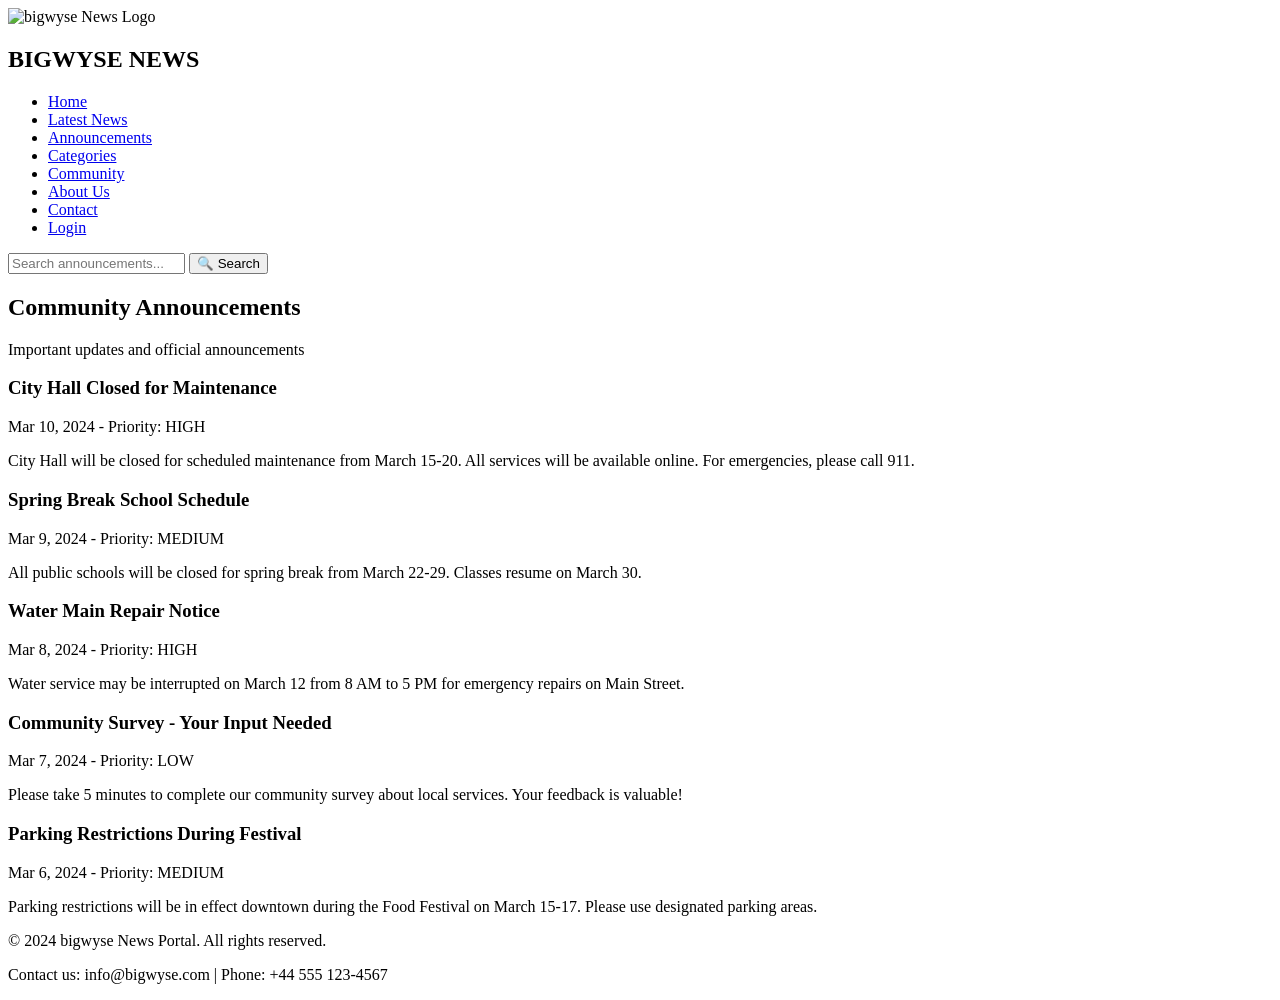
==== news-portal-website/announcements.html @ 18c3be44 "news-portal" ====
<!DOCTYPE html>
<html lang="en">
<head>
    <meta charset="UTF-8">
    <meta name="viewport" content="width=device-width, initial-scale=1.0">
    <title>Announcements - bigwyse News Portal</title>
    <link rel="stylesheet" href="css/style.css">
</head>
<body>
    <!-- Navigation Bar -->
    <nav class="navbar">
        <div class="nav-container">
            <div class="logo">
                <img src="images/mylogo.png" alt="bigwyse News Logo" class="logo-image" width="150" height="70">
                <h1>BIGWYSE NEWS</h1>
                </img>
            </div>
            <ul class="nav-menu">
                <li><a href="homepage.html">Home</a></li>
                <li><a href="latest-news.html">Latest News</a></li>
                <li><a href="announcements.html" class="active">Announcements</a></li>
                <li><a href="categories.html">Categories</a></li>
                <li><a href="community.html">Community</a></li>
                <li><a href="about.html">About Us</a></li>
                <li><a href="contact.html">Contact</a></li>
                <li><a href="login.html" class="login-btn">Login</a></li>
            </ul>
        </div>
    </nav>

    <!-- Search Bar -->
    <div class="search-container">
        <input type="text" id="searchInput" placeholder="Search announcements..." class="search-bar">
        <button class="search-btn">🔍 Search</button>
    </div>

    <!-- Page Header -->
    <section class="page-header">
        <h1>Community Announcements</h1>
        <p>Important updates and official announcements</p>
    </section>

    <!-- Announcements List -->
    <section class="announcements-section">
        <div class="announcements-list" id="announcementsList">
            <!-- Announcements will be loaded here by JavaScript -->
        </div>
    </section>

     <!-- Footer -->
         <footer class="footer">
            <div class="footer-content">
            <p>&copy; 2024 bigwyse News Portal. All rights reserved.</p>
            <p>Contact us: info@bigwyse.com | Phone: +44 555 123-4567</p>
        </div>
    </footer>

    <script src="js/data.js"></script>
    <script src="js/announcements.js"></script>
</body>
</html>
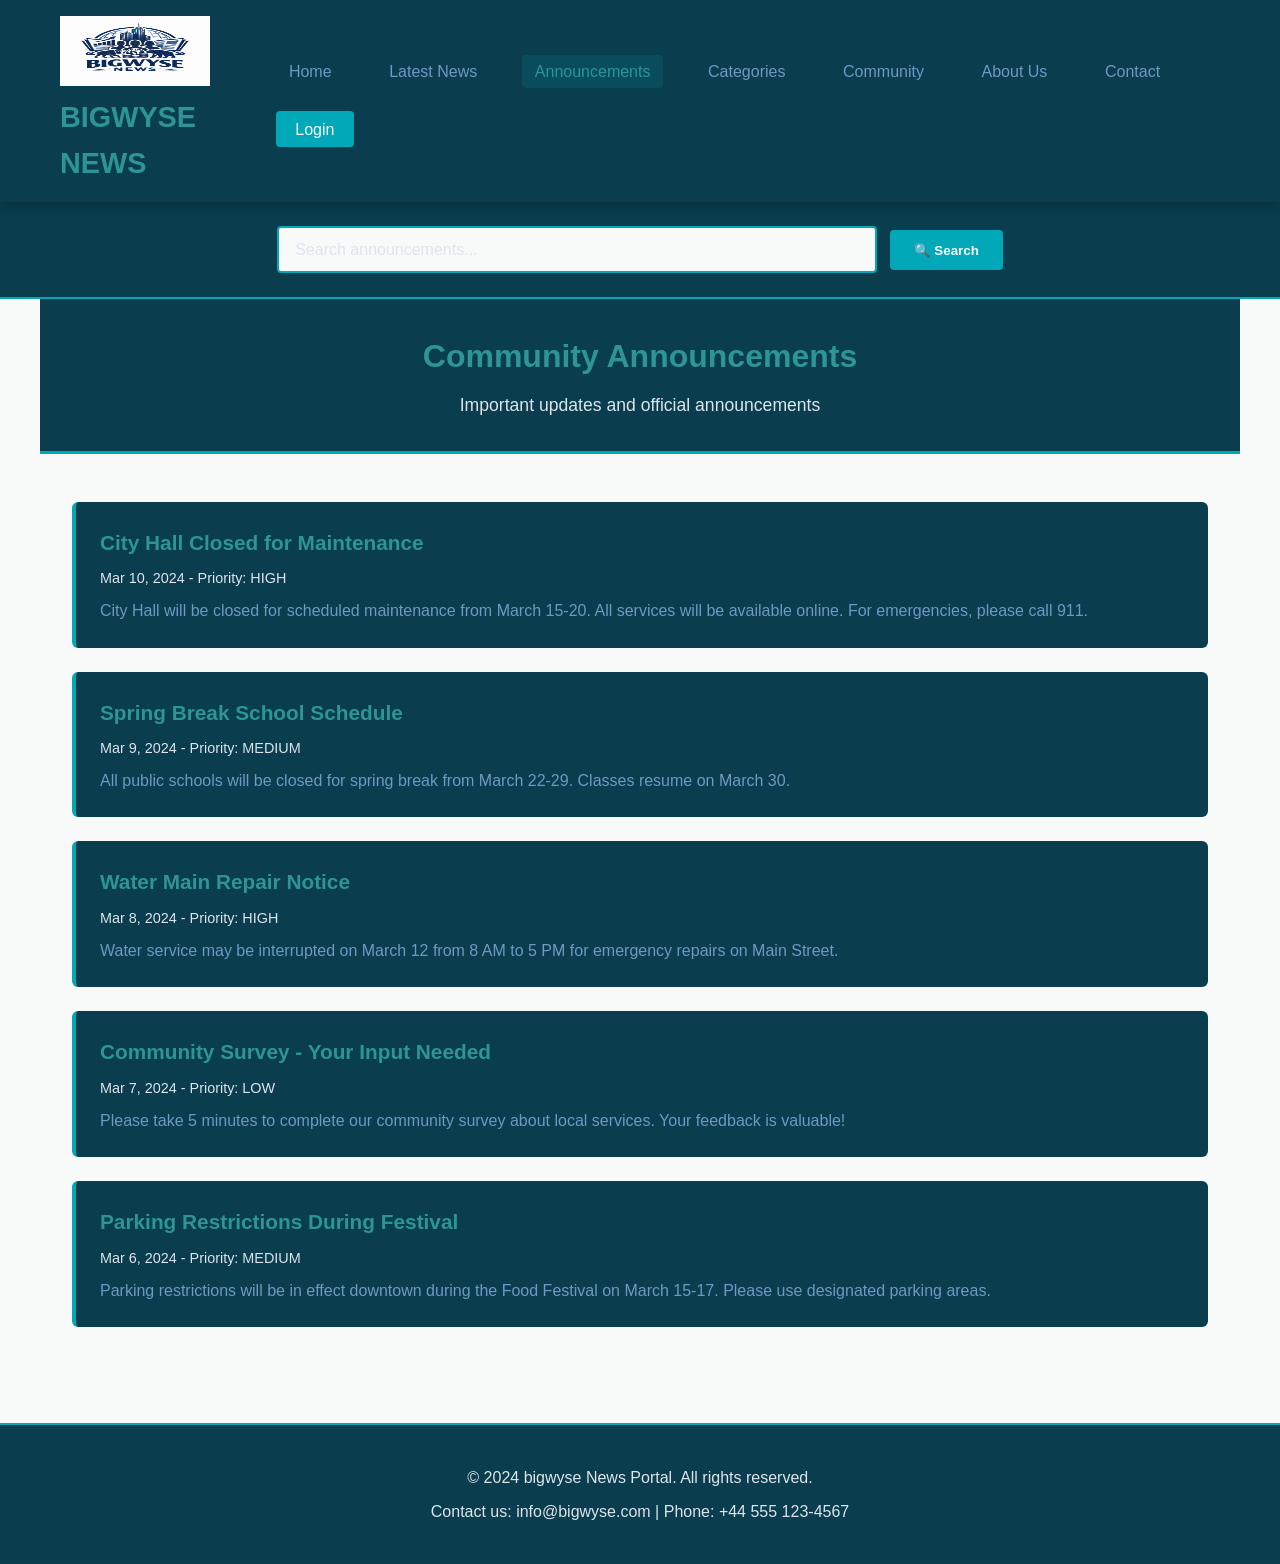
==== commit 7ad07759: "news-portal" ====
--- a/news-portal-website/announcements.html
+++ b/news-portal-website/announcements.html
@@ -16,7 +16,7 @@
                 </img>
             </div>
             <ul class="nav-menu">
-                <li><a href="homepage.html">Home</a></li>
+                <li><a href="index.html">Home</a></li>
                 <li><a href="latest-news.html">Latest News</a></li>
                 <li><a href="announcements.html" class="active">Announcements</a></li>
                 <li><a href="categories.html">Categories</a></li>
--- a/news-portal-website/css/style.css
+++ b/news-portal-website/css/style.css
@@ -0,0 +1,895 @@
+*{
+    margin: 0;
+    padding: 0;
+    box-sizing: border-box;
+}
+
+:root {
+    --primary-color: #0a3d4d;
+    --secondary-color: #00a8b8;
+    --accent-color: #2d9595;
+    --dark-bg: #f8fafa;
+    --light-text: #6f98c4;
+    --gray-text: #dde4eb;
+    --border-color: #1a4d5c;
+    --hover-color: #00c4d8;
+}
+
+body {
+    font-family: 'Segoe UI', Tahoma, Geneva, Verdana, sans-serif;
+    background-color: var(--dark-bg);
+    color: var(--light-text);
+    line-height: 1.6;
+}
+
+/* ===== NAVIGATION BAR ===== */
+.navbar {
+    background-color: var(--primary-color);
+    padding: 1rem 0;
+    position: sticky;
+    top: 0;
+    z-index: 1000;
+    box-shadow: 0 2px 10px rgba(0, 0, 0, 0.3);
+}
+
+.nav-container {
+    max-width: 1200px;
+    margin: 0 auto;
+    padding: 0 20px;
+    display: flex;
+    justify-content: space-between;
+    align-items: center;
+}
+
+.logo h1 {
+    font-size: 1.8rem;
+    color: var(--accent-color);
+    font-weight: bold;
+}
+
+.nav-menu {
+    display: flex;
+    list-style: none;
+    gap: 2rem;
+    align-items: center;
+    flex-wrap: wrap;
+}
+
+.nav-menu a {
+    color: var(--light-text);
+    text-decoration: none;
+    font-weight: 500;
+    transition: color 0.3s ease;
+    padding: 0.5rem 0.8rem;
+    border-radius: 4px;
+}
+
+.nav-menu a:hover,
+.nav-menu a.active {
+    color: var(--accent-color);
+    background-color: rgba(0, 212, 232, 0.1);
+}
+
+.login-btn {
+    background-color: var(--secondary-color);
+    color: var(--dark-bg) !important;
+    padding: 0.6rem 1.2rem !important;
+    border-radius: 4px;
+    font-weight: bold;
+}
+
+.login-btn:hover {
+    background-color: var(--accent-color) !important;
+}
+
+/* ===== SEARCH BAR ===== */
+.search-container {
+    background-color: var(--primary-color);
+    padding: 1.5rem 0;
+    text-align: center;
+    border-bottom: 2px solid var(--secondary-color);
+}
+
+.search-bar {
+    width: 60%;
+    max-width: 600px;
+    padding: 0.8rem 1rem;
+    border: 2px solid var(--secondary-color);
+    border-radius: 4px;
+    background-color: var(--dark-bg);
+    color: var(--light-text);
+    font-size: 1rem;
+}
+
+.search-bar::placeholder {
+    color: var(--gray-text);
+}
+
+.search-bar:focus {
+    outline: none;
+    border-color: var(--accent-color);
+    box-shadow: 0 0 10px rgba(0, 212, 232, 0.3);
+}
+
+.search-btn {
+    padding: 0.8rem 1.5rem;
+    margin-left: 0.5rem;
+    background-color: var(--secondary-color);
+    color: var(--dark-bg);
+    border: none;
+    border-radius: 4px;
+    font-weight: bold;
+    cursor: pointer;
+    transition: background-color 0.3s ease;
+}
+
+.search-btn:hover {
+    background-color: var(--accent-color);
+}
+
+/* ===== HERO SECTION ===== */
+.hero {
+    background: linear-gradient(135deg, var(--primary-color), var(--secondary-color));
+    padding: 4rem 2rem;
+    text-align: center;
+    color: var(--light-text);
+}
+
+.hero-content h2 {
+    font-size: 2.5rem;
+    margin-bottom: 1rem;
+    color: var(--accent-color);
+}
+
+.hero-content p {
+    font-size: 1.2rem;
+    color: var(--gray-text);
+}
+
+/* ===== PAGE HEADER ===== */
+.page-header {
+    background-color: var(--primary-color);
+    padding: 2rem;
+    text-align: center;
+    border-bottom: 3px solid var(--secondary-color);
+}
+
+.page-header h1 {
+    font-size: 2rem;
+    color: var(--accent-color);
+    margin-bottom: 0.5rem;
+}
+
+.page-header p {
+    color: var(--gray-text);
+    font-size: 1.1rem;
+}
+
+/* ===== SECTIONS ===== */
+section {
+    max-width: 1200px;
+    margin: 0 auto;
+    padding: 3rem 2rem;
+}
+
+section h2 {
+    font-size: 2rem;
+    color: var(--accent-color);
+    margin-bottom: 2rem;
+    border-bottom: 2px solid var(--secondary-color);
+    padding-bottom: 1rem;
+}
+
+/* ===== FEATURED NEWS GRID ===== */
+.featured-grid,
+.news-grid {
+    display: grid;
+    grid-template-columns: repeat(auto-fit, minmax(300px, 1fr));
+    gap: 2rem;
+    margin-bottom: 2rem;
+}
+
+.news-card {
+    background-color: var(--primary-color);
+    border: 2px solid var(--border-color);
+    border-radius: 8px;
+    overflow: hidden;
+    transition: transform 0.3s ease, box-shadow 0.3s ease;
+    cursor: pointer;
+}
+
+.news-card:hover {
+    transform: translateY(-5px);
+    box-shadow: 0 8px 20px rgba(0, 212, 232, 0.2);
+    border-color: var(--accent-color);
+}
+
+.news-card-image {
+    width: 100%;
+    height: 200px;
+    background: linear-gradient(135deg, var(--secondary-color), var(--accent-color));
+    display: flex;
+    align-items: center;
+    justify-content: center;
+    font-size: 3rem;
+    color: var(--dark-bg);
+}
+
+.news-card-content {
+    padding: 1.5rem;
+}
+
+.news-card-category {
+    display: inline-block;
+    background-color: var(--secondary-color);
+    color: var(--dark-bg);
+    padding: 0.3rem 0.8rem;
+    border-radius: 20px;
+    font-size: 0.8rem;
+    font-weight: bold;
+    margin-bottom: 0.5rem;
+}
+
+.news-card-title {
+    font-size: 1.3rem;
+    color: var(--accent-color);
+    margin-bottom: 0.5rem;
+    line-height: 1.4;
+}
+
+.news-card-excerpt {
+    color: var(--gray-text);
+    font-size: 0.95rem;
+    margin-bottom: 1rem;
+}
+
+.news-card-meta {
+    display: flex;
+    justify-content: space-between;
+    font-size: 0.85rem;
+    color: var(--gray-text);
+}
+
+/* ===== CATEGORY BUTTONS ===== */
+.category-buttons,
+.filter-buttons {
+    display: flex;
+    gap: 1rem;
+    flex-wrap: wrap;
+    margin-bottom: 2rem;
+}
+
+.category-btn,
+.filter-btn {
+    padding: 0.7rem 1.5rem;
+    background-color: var(--primary-color);
+    color: var(--light-text);
+    border: 2px solid var(--border-color);
+    border-radius: 20px;
+    cursor: pointer;
+    transition: all 0.3s ease;
+    font-weight: 500;
+}
+
+.category-btn:hover,
+.filter-btn:hover,
+.category-btn.active,
+.filter-btn.active {
+    background-color: var(--secondary-color);
+    color: var(--dark-bg);
+    border-color: var(--accent-color);
+}
+
+/* ===== NEWS LIST ===== */
+.news-list {
+    display: flex;
+    flex-direction: column;
+    gap: 1.5rem;
+}
+
+.news-item {
+    background-color: var(--primary-color);
+    border: 2px solid var(--border-color);
+    border-radius: 8px;
+    padding: 1.5rem;
+    display: flex;
+    gap: 1.5rem;
+    transition: all 0.3s ease;
+    cursor: pointer;
+}
+
+.news-item:hover {
+    border-color: var(--accent-color);
+    box-shadow: 0 4px 15px rgba(0, 212, 232, 0.2);
+    transform: translateX(5px);
+}
+
+.news-item-image {
+    width: 200px;
+    height: 150px;
+    background: linear-gradient(135deg, var(--secondary-color), var(--accent-color));
+    border-radius: 6px;
+    display: flex;
+    align-items: center;
+    justify-content: center;
+    font-size: 2.5rem;
+    color: var(--dark-bg);
+    flex-shrink: 0;
+}
+
+.news-item-content {
+    flex: 1;
+}
+
+.news-item-category {
+    display: inline-block;
+    background-color: var(--secondary-color);
+    color: var(--dark-bg);
+    padding: 0.3rem 0.8rem;
+    border-radius: 20px;
+    font-size: 0.8rem;
+    font-weight: bold;
+    margin-bottom: 0.5rem;
+}
+
+.news-item-title {
+    font-size: 1.5rem;
+    color: var(--accent-color);
+    margin-bottom: 0.5rem;
+}
+
+.news-item-excerpt {
+    color: var(--gray-text);
+    margin-bottom: 1rem;
+}
+
+.news-item-meta {
+    display: flex;
+    gap: 2rem;
+    font-size: 0.9rem;
+    color: var(--gray-text);
+}
+
+/* ===== ANNOUNCEMENTS ===== */
+.announcements-list {
+    display: flex;
+    flex-direction: column;
+    gap: 1.5rem;
+}
+
+.announcement-item {
+    background-color: var(--primary-color);
+    border-left: 4px solid var(--secondary-color);
+    border-radius: 6px;
+    padding: 1.5rem;
+    transition: all 0.3s ease;
+}
+
+.announcement-item:hover {
+    border-left-color: var(--accent-color);
+    box-shadow: 0 4px 15px rgba(0, 212, 232, 0.2);
+}
+
+.announcement-title {
+    font-size: 1.3rem;
+    color: var(--accent-color);
+    margin-bottom: 0.5rem;
+}
+
+.announcement-date {
+    color: var(--gray-text);
+    font-size: 0.9rem;
+    margin-bottom: 0.5rem;
+}
+
+.announcement-content {
+    color: var(--light-text);
+    line-height: 1.6;
+}
+
+/* ===== CATEGORIES GRID ===== */
+.categories-grid {
+    display: grid;
+    grid-template-columns: repeat(auto-fit, minmax(250px, 1fr));
+    gap: 2rem;
+}
+
+.category-card {
+    background: linear-gradient(135deg, var(--primary-color), var(--secondary-color));
+    border: 2px solid var(--border-color);
+    border-radius: 8px;
+    padding: 2rem;
+    text-align: center;
+    cursor: pointer;
+    transition: all 0.3s ease;
+}
+
+.category-card:hover {
+    transform: scale(1.05);
+    border-color: var(--accent-color);
+    box-shadow: 0 8px 20px rgba(0, 212, 232, 0.3);
+}
+
+.category-icon {
+    font-size: 3rem;
+    margin-bottom: 1rem;
+}
+
+.category-name {
+    font-size: 1.3rem;
+    color: var(--accent-color);
+    font-weight: bold;
+}
+
+.category-count {
+    color: var(--gray-text);
+    font-size: 0.9rem;
+    margin-top: 0.5rem;
+}
+
+/* ===== COMMUNITY SECTION ===== */
+.community-grid {
+    display: grid;
+    grid-template-columns: repeat(auto-fit, minmax(280px, 1fr));
+    gap: 2rem;
+}
+
+.community-member {
+    background-color: var(--primary-color);
+    border: 2px solid var(--border-color);
+    border-radius: 8px;
+    padding: 1.5rem;
+    text-align: center;
+    transition: all 0.3s ease;
+}
+
+.community-member:hover {
+    border-color: var(--accent-color);
+    box-shadow: 0 8px 20px rgba(0, 212, 232, 0.2);
+    transform: translateY(-5px);
+}
+
+.member-avatar {
+    width: 100px;
+    height: 100px;
+    background: linear-gradient(135deg, var(--secondary-color), var(--accent-color));
+    border-radius: 50%;
+    margin: 0 auto 1rem;
+    display: flex;
+    align-items: center;
+    justify-content: center;
+    font-size: 2.5rem;
+    color: var(--dark-bg);
+}
+
+.member-name {
+    font-size: 1.3rem;
+    color: var(--accent-color);
+    margin-bottom: 0.3rem;
+}
+
+.member-title {
+    color: var(--gray-text);
+    font-size: 0.95rem;
+    margin-bottom: 0.5rem;
+}
+
+.member-bio {
+    color: var(--light-text);
+    font-size: 0.9rem;
+    line-height: 1.5;
+}
+
+/* ===== EVENTS SECTION ===== */
+.events-list {
+    display: flex;
+    flex-direction: column;
+    gap: 1.5rem;
+}
+
+.event-item {
+    background-color: var(--primary-color);
+    border: 2px solid var(--border-color);
+    border-radius: 8px;
+    padding: 1.5rem;
+    display: flex;
+    gap: 1.5rem;
+    transition: all 0.3s ease;
+}
+
+.event-item:hover {
+    border-color: var(--accent-color);
+    box-shadow: 0 4px 15px rgba(0, 212, 232, 0.2);
+}
+
+.event-date {
+    background: linear-gradient(135deg, var(--secondary-color), var(--accent-color));
+    color: var(--dark-bg);
+    padding: 1rem;
+    border-radius: 6px;
+    text-align: center;
+    min-width: 80px;
+    font-weight: bold;
+}
+
+.event-date-day {
+    font-size: 1.8rem;
+}
+
+.event-date-month {
+    font-size: 0.9rem;
+}
+
+.event-content h3 {
+    color: var(--accent-color);
+    margin-bottom: 0.3rem;
+}
+
+.event-content p {
+    color: var(--gray-text);
+    font-size: 0.95rem;
+}
+
+/* ===== ABOUT SECTION ===== */
+.about-section {
+    background-color: var(--primary-color);
+    border: 2px solid var(--border-color);
+    border-radius: 8px;
+    padding: 2rem;
+}
+
+.about-content h2 {
+    font-size: 1.5rem;
+    color: var(--accent-color);
+    margin-top: 1.5rem;
+    margin-bottom: 1rem;
+    border: none;
+    padding: 0;
+}
+
+.about-content p {
+    color: var(--light-text);
+    line-height: 1.8;
+    margin-bottom: 1rem;
+}
+
+.values-list {
+    list-style: none;
+    margin: 1rem 0;
+}
+
+.values-list li {
+    color: var(--light-text);
+    padding: 0.7rem 0;
+    padding-left: 1.5rem;
+    position: relative;
+}
+
+.values-list li:before {
+    content: "✓";
+    position: absolute;
+    left: 0;
+    color: var(--secondary-color);
+    font-weight: bold;
+}
+
+/* ===== CONTACT SECTION ===== */
+.contact-section {
+    padding: 2rem;
+}
+
+.contact-container {
+    display: grid;
+    grid-template-columns: 1fr 1fr;
+    gap: 3rem;
+}
+
+.contact-info,
+.contact-form {
+    background-color: var(--primary-color);
+    border: 2px solid var(--border-color);
+    border-radius: 8px;
+    padding: 2rem;
+}
+
+.contact-info h2,
+.contact-form h2 {
+    font-size: 1.5rem;
+    color: var(--accent-color);
+    margin-bottom: 1.5rem;
+    border: none;
+}
+
+.info-item {
+    margin-bottom: 1.5rem;
+}
+
+.info-item h3 {
+    color: var(--secondary-color);
+    margin-bottom: 0.5rem;
+}
+
+.info-item p {
+    color: var(--light-text);
+    line-height: 1.8;
+}
+
+/* ===== FORM STYLES ===== */
+.form-group {
+    margin-bottom: 1.5rem;
+}
+
+.form-group label {
+    display: block;
+    color: var(--accent-color);
+    margin-bottom: 0.5rem;
+    font-weight: 500;
+}
+
+.form-group input,
+.form-group textarea {
+    width: 100%;
+    padding: 0.8rem;
+    background-color: var(--dark-bg);
+    border: 2px solid var(--border-color);
+    border-radius: 4px;
+    color: var(--light-text);
+    font-size: 1rem;
+    font-family: inherit;
+    transition: border-color 0.3s ease;
+}
+
+.form-group input:focus,
+.form-group textarea:focus {
+    outline: none;
+    border-color: var(--accent-color);
+    box-shadow: 0 0 10px rgba(0, 212, 232, 0.2);
+}
+
+.form-group.checkbox {
+    display: flex;
+    align-items: center;
+    gap: 0.5rem;
+}
+
+.form-group.checkbox input {
+    width: auto;
+    margin: 0;
+}
+
+.form-group.checkbox label {
+    margin: 0;
+    display: inline;
+}
+
+.submit-btn {
+    width: 100%;
+    padding: 1rem;
+    background-color: var(--secondary-color);
+    color: var(--dark-bg);
+    border: none;
+    border-radius: 4px;
+    font-size: 1rem;
+    font-weight: bold;
+    cursor: pointer;
+    transition: background-color 0.3s ease;
+}
+
+.submit-btn:hover {
+    background-color: var(--accent-color);
+}
+
+/* ===== LOGIN SECTION ===== */
+.login-section {
+    padding: 3rem 2rem;
+    min-height: calc(100vh - 400px);
+    display: flex;
+    align-items: center;
+    justify-content: center;
+}
+
+.login-container {
+    display: grid;
+    grid-template-columns: 1fr 1fr;
+    gap: 3rem;
+    max-width: 900px;
+    width: 100%;
+}
+
+.login-box {
+    background-color: var(--primary-color);
+    border: 2px solid var(--border-color);
+    border-radius: 8px;
+    padding: 2rem;
+}
+
+.login-box h2 {
+    font-size: 1.8rem;
+    color: var(--accent-color);
+    margin-bottom: 0.5rem;
+}
+
+.login-box p {
+    color: var(--gray-text);
+    margin-bottom: 1.5rem;
+}
+
+.login-submit-btn {
+    width: 100%;
+    padding: 1rem;
+    background-color: var(--secondary-color);
+    color: var(--dark-bg);
+    border: none;
+    border-radius: 4px;
+    font-size: 1rem;
+    font-weight: bold;
+    cursor: pointer;
+    transition: background-color 0.3s ease;
+    margin-top: 1rem;
+}
+
+.login-submit-btn:hover {
+    background-color: var(--accent-color);
+}
+
+.login-links {
+    text-align: center;
+    margin-top: 1.5rem;
+}
+
+.login-links p {
+    color: var(--gray-text);
+    margin: 0.5rem 0;
+}
+
+.login-links a {
+    color: var(--secondary-color);
+    text-decoration: none;
+    font-weight: 500;
+    transition: color 0.3s ease;
+}
+
+.login-links a:hover {
+    color: var(--accent-color);
+}
+
+.demo-credentials {
+    background-color: rgba(0, 212, 232, 0.1);
+    border: 1px solid var(--secondary-color);
+    border-radius: 6px;
+    padding: 1rem;
+    margin-top: 1.5rem;
+    text-align: center;
+}
+
+.demo-credentials h4 {
+    color: var(--accent-color);
+    margin-bottom: 0.5rem;
+}
+
+.demo-credentials p {
+    color: var(--light-text);
+    font-size: 0.9rem;
+    margin: 0.3rem 0;
+}
+
+.login-info {
+    background-color: var(--primary-color);
+    border: 2px solid var(--border-color);
+    border-radius: 8px;
+    padding: 2rem;
+}
+
+.login-info h3 {
+    color: var(--accent-color);
+    margin-bottom: 1rem;
+}
+
+.login-info ul {
+    list-style: none;
+}
+
+.login-info li {
+    color: var(--light-text);
+    padding: 0.7rem 0;
+    font-size: 1.05rem;
+}
+
+/* ===== FOOTER ===== */
+.footer {
+    background-color: var(--primary-color);
+    border-top: 2px solid var(--secondary-color);
+    padding: 2rem;
+    text-align: center;
+    margin-top: 3rem;
+}
+
+.footer-content p {
+    color: var(--gray-text);
+    margin: 0.5rem 0;
+}
+
+/* ===== RESPONSIVE DESIGN ===== */
+@media (max-width: 768px) {
+    .nav-menu {
+        gap: 1rem;
+        font-size: 0.9rem;
+    }
+
+    .search-bar {
+        width: 90%;
+    }
+
+    .hero-content h2 {
+        font-size: 1.8rem;
+    }
+
+    .featured-grid,
+    .news-grid {
+        grid-template-columns: 1fr;
+    }
+
+    .news-item {
+        flex-direction: column;
+    }
+
+    .news-item-image {
+        width: 100%;
+        height: 200px;
+    }
+
+    .contact-container,
+    .login-container {
+        grid-template-columns: 1fr;
+    }
+
+    .category-buttons,
+    .filter-buttons {
+        justify-content: center;
+    }
+
+    section {
+        padding: 2rem 1rem;
+    }
+}
+
+@media (max-width: 480px) {
+    .logo h1 {
+        font-size: 1.3rem;
+    }
+
+    .nav-menu {
+        gap: 0.5rem;
+        font-size: 0.8rem;
+    }
+
+    .search-bar {
+        width: 100%;
+        margin-bottom: 0.5rem;
+    }
+
+    .search-btn {
+        width: 100%;
+        margin-left: 0;
+    }
+
+    .hero-content h2 {
+        font-size: 1.5rem;
+    }
+
+    .page-header h1 {
+        font-size: 1.5rem;
+    }
+
+    section h2 {
+        font-size: 1.5rem;
+    }
+
+    .news-card-title {
+        font-size: 1.1rem;
+    }
+
+    .news-item-title {
+        font-size: 1.2rem;
+    }
+}
